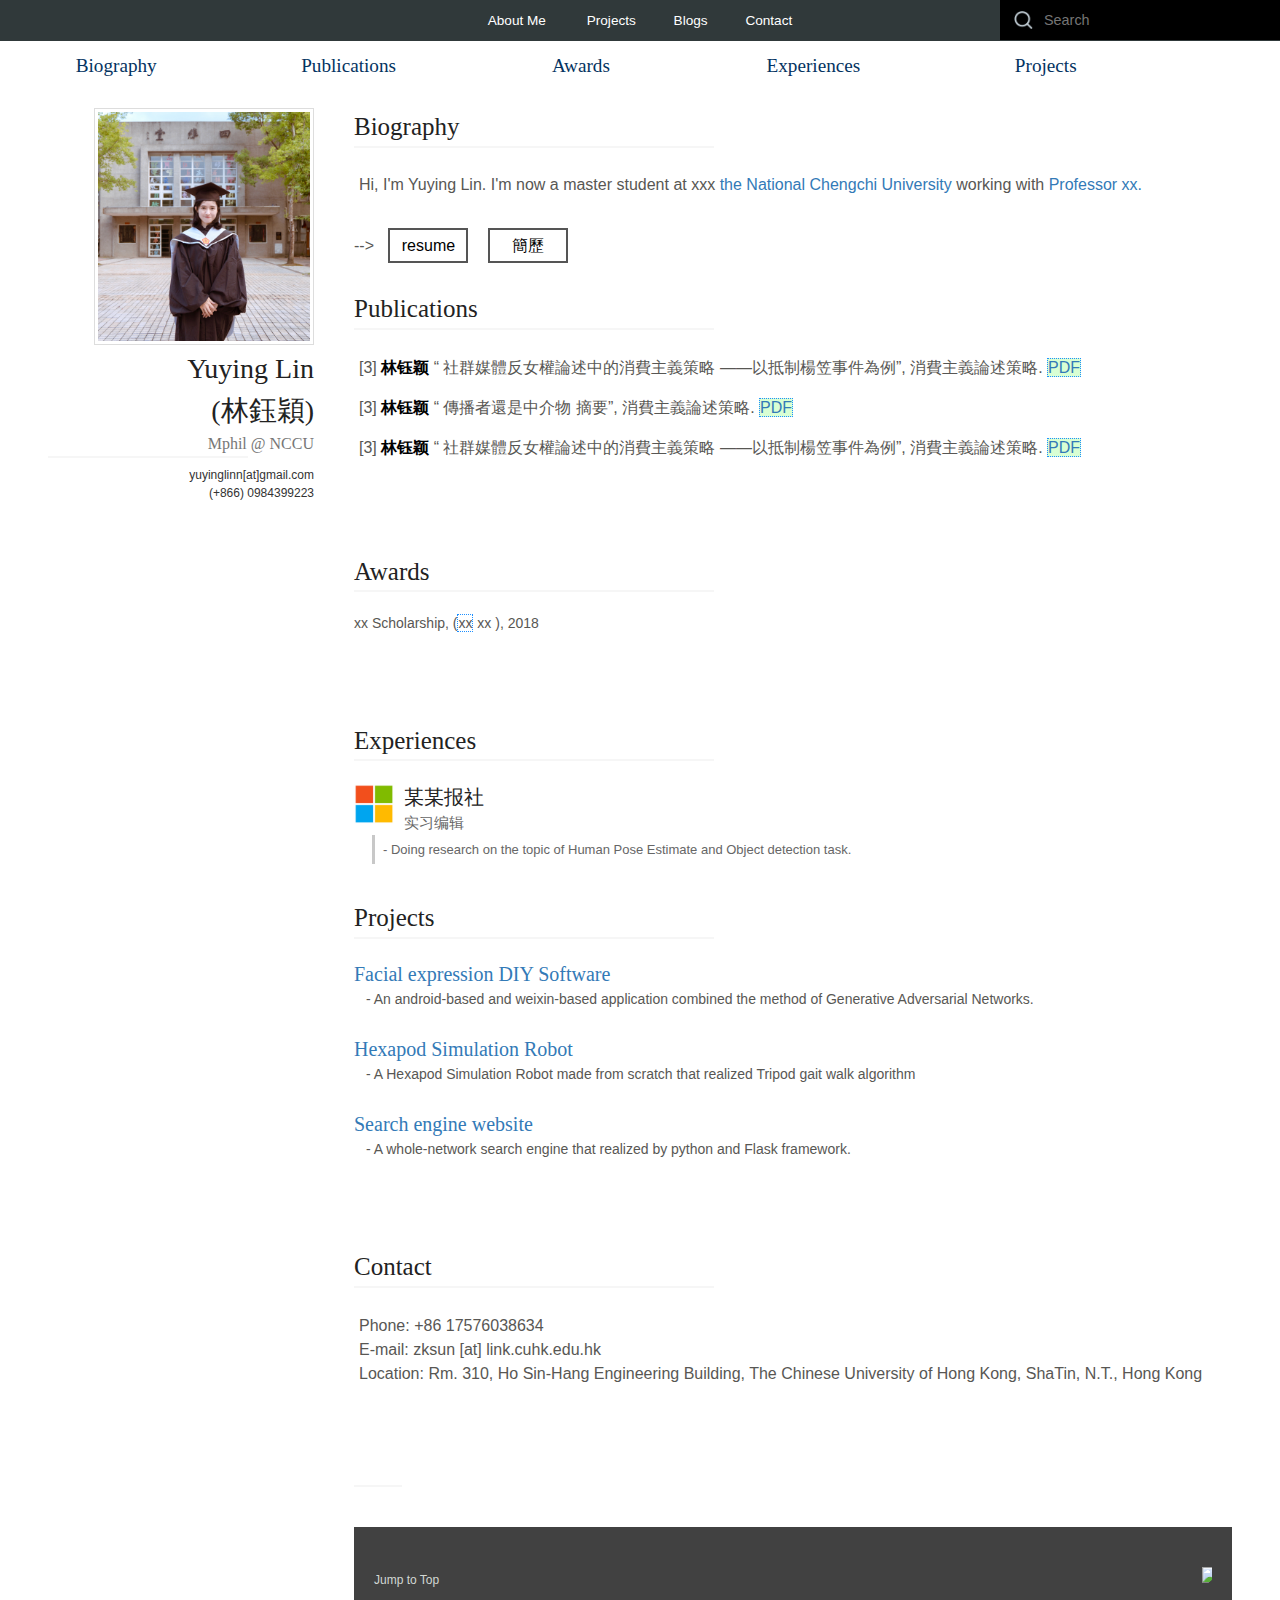
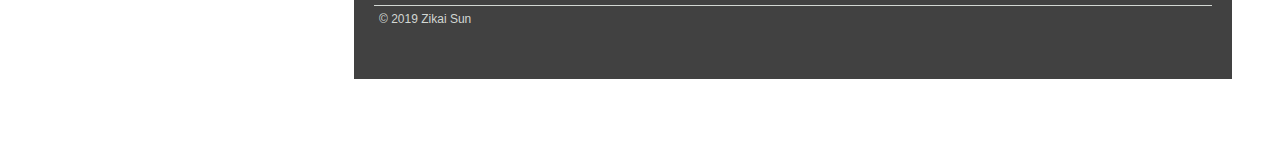
==== index.html @ d383c10a "Add files via upload" ====
<!DOCTYPE html >

<html lang="cn" xml:lang="en">
<head>
	<title>Yuying Lin's Homepage</title>
	<meta http-equiv="Content-Type" content="text/html; charset=UTF-8">
	<meta name="viewport" content="width=device-width, initial-scale=1">
	<meta http-equiv="X-UA-Compatible" content="IE=edge">
	<meta name="description" content="Personal Homepage for Yuying Lin.">
  	<link rel="stylesheet" media="all" href="./css/style.css">
	<link rel="stylesheet" href="./css/project.css" media="all">
</head>



<body data-spy="scroll" data-target="#resumeNavigationScrollSpy" data-offset="70" >
	<div id="page" class="page">
			<header role="banner" id="headerArea" class="header-base ">
					<!-- include main navigation component -->
					<a href="" class="btn--menu" id="btn_menu" data-state="off" data-id="nav" aria-label="Reveal Navigation" role="button" aria-controls="siteNavigation" aria-expanded="false">
						<span class="btn--menu__icon"></span>
						Menu
					</a>

					<nav role="navigation" class="main-nav" id="siteNavigation">
					<div class="nav-drawer">
								<div class="nav-group nav-group--consistent clearfix nav-down">
											<ul role="presentation" class="clearfix">
								<!-- 1 -->
								<li class="has-drop-nav">
									<a href="#Biography" class="">Biography</a>
									</li>
								<!-- 2 -->
								<li class="has-drop-nav">
									<a href="#Publications">Publications</a>
									</li>
									<!-- 3 -->
									<li class="has-drop-nav">
										<a href="#Awards" class="">Awards</a>
										</li>
									<!-- 4 -->
									<li class="has-drop-nav">
										<a href="#Experiences">Experiences</a>
										<ul class="list--drop-nav">
											<!-- <li class="first"><a href="#Experiences" class="first">MSRA</a></li>
											<li ><a href="#Experiences" class="">CAS</a></li>
											<li ><a href="#Experiences" class="">SCUT</a></li>
											<li class="last"><a href="#Experiences" class="last">RUTGERS</a></li> -->
										</ul>
										</li>
										<li class="has-drop-nav">
											<a href="#Projects" class="">Projects</a>
											</li>
									</ul>
								</div>
						<div class="list-clean">
							<ul class="nav-group nav-group--top-bar">
								<li class="first"><a href="#Biography" class="first">About Me</a></li>
								<li class=""><a href="">Projects</a></li>
								<li class=""><a href="">Blogs</a></li>
								<li class="last"><a href="" class="last">Contact</a></li>
							</ul>
						</div>
					</div> <!-- end .nav-drawer -->
					</nav>

			<form role="search" id="searchArea" class="search-area" method="get" action="">
			<label for="siteSearch">
				<span class="is-visually-hidden">
					Search:
				</span>
			</label>
			<input type="search" name="searchtext" id="searchSite" class="input-search" aria-label="search" placeholder="Search">
			<button type="button" class="btn--mobile-site-search">
				<span class="is-visually-hidden">
					Open Search
				</span>
			</button>
			</form>
			</header>
	<!-- end Header Area -->

	<div class="container-fluid">

	    <!-- col1 -->
            <div class="col-xs-12 col-sm-3">

							<div id="resumeNavigationScrollSpy">
									<ul class="nav nav-pills nav-stacked resume-navigation hidden-print  hidden-xs"  data-spy="affix" data-offset-top="0">
											<li><a href="#Biography">Biography</a></li>
											<li><a href="#Publications">Publications</a></li>
											<li><a href="#Awards">Awards</a></li>
											<li><a href="#Experiences">Experiences</a></li>
											<li><a href="#Projects">Projects</a></li>
									</ul>
							</div>


							<div class="my-profile padding-top cols">

								<div class="col col1 ">
									<div class="my-img"><img src="./files/IMG_6086.JPG" alt="profile photo" class="radius" > </div>
								</div>

								<div class="col col2">
									<h1 class="my-name"> Yuying Lin </h1>
									<h1 class="my-name"> (林鈺穎) </h1>
									<div class="my-title"> Mphil @ NCCU</div>
									<div class="my-email"> yuyinglinn[at]gmail.com</div>
									<div class="my-tel"> (+866) 0984399223</div>
								</div>
							</div>

							<br>
            </div>


            <!-- col2 -->
            <div class="col-xs-12 col-sm-9 resume-info padding-top-condition">
                <section class="resume-info-section" style="color:#585754;">
                    <h2 id="Biography">Biography</h2>

						<p>
							Hi, I'm Yuying Lin. I'm now a master student at xxx

							<a href="https://www.nccu.edu.tw/app/home.php">the National Chengchi University </a>
							 working with <a href="https://www.nccu.edu.tw/app/home.php">Professor xx.</a>
							<!-- Before that, I achieved Bachelor degree at <a href="https://www.scut.edu.cn/new/">South China University of Technology</a> in Information Engineering (the Honors Class). -->


						</p>

                     <form style="float:left" method="get" action="./files/YuyingLinCV-cn.pdf">-->
                     <button type="submit" class="resumeButton">resume</button>
                     </form>

                     <form style="float:left" method="get" action="./files/YuyingLinCV-cn.pdf">
                     <button type="submit" class="resumeButton">簡歷</button>
                      </form>


                </section>
                <section class="resume-info-section" style="color:#585754;">
                    <h2 id="Publications">Publications</h2>


                    <div class="resume-info-section-block highlight">



<p>
[3] <span style="font-weight: bold; color: black;">林钰颖</span> <q> 社群媒體反女權論述中的消費主義策略 ——以抵制楊笠事件為例</q>, 消費主義論述策略.
<a href="./essays/正文 消費主義論述策略.pdf">PDF</a>
<!--a href="https://ieeexplore.ieee.org/stamp/stamp.jsp?tp=&arnumber=8451653">Paper</a-->
</p>


<p>
[3] <span style="font-weight: bold; color: black;">林钰颖</span> <q> 傳播者還是中介物 摘要</q>, 消費主義論述策略.
<a href="./essays/傳播者還是中介物 摘要.pdf">PDF</a>
<!--a href="https://ieeexplore.ieee.org/stamp/stamp.jsp?tp=&arnumber=8451653">Paper</a-->
</p>


<p>
[3] <span style="font-weight: bold; color: black;">林钰颖</span> <q> 社群媒體反女權論述中的消費主義策略 ——以抵制楊笠事件為例</q>, 消費主義論述策略.
<a href="./essays/正文 消費主義論述策略.pdf">PDF</a>
<!--a href="https://ieeexplore.ieee.org/stamp/stamp.jsp?tp=&arnumber=8451653">Paper</a-->
</p>

                    </div>

                </section>
                <section class="resume-info-section" style="color:#585754;">
                    <h2 id="Awards">Awards</h2>

                   	<div class="award_list">
						<div class="item">
							xx Scholarship, (<emphasize>xx</emphasize> xx ), 2018
						</div>

					</div>


                </section>
				<section class="resume-info-section" style="color:#585754;">
		 			<h2 id="Experiences">Experiences</h2>
         			<div class="resume-info-section-block">
      					<!--h2 class="section-title">Work Experiences</h2-->
						<div class="timeline">

							<div class="item">
								<div class="jobTitle">
									<h3 class="name">某某报社</h3>
									<div class="position"> 实习编辑</div>
									<!--div class="time_location">2019.3-2019.8, Beijing, China</div-->
									<div class="icon"><img width="40" src="./files/0-1.png" alt="icon" ></div>
								</div>
								<div class="job-desc">
									<p> - Doing research on the topic of Human Pose Estimate and Object detection task. </p>
								</div><!--//job-desc-->
							</div><!--//item-->


                <section class="resume-info-section" style="color:#585754;">
                    <h2 id="Projects">Projects</h2>
                    <div class="resume-info-section-block">

						<div class="project-toggle" id="proj1-toggle">Facial expression DIY Software</div>
						<div class="project-intro">- An android-based and weixin-based application combined the method of Generative Adversarial Networks.</div>
						<div class="project-wrapper" id="proj1">
							<div class="btn--search-close"><img  width="20" src="./files/x-icon.png" alt="icon"></div>
							<div class="proj-cols">
								<div class="proj-col">
									<video class="project1-video" src="./files/project1.mp4" controls="controls"></video>
								</div>
								<div class="proj-col">
									Facial DIY software demo: <br>
									- An android-based and weixin-based application combined
									the method of Generative Adversarial Networks.
									<a href="http://zikaisun.github.io/project1">  ...details</a>
								</div>
							</div>

						</div>

						<div class="project-toggle" id="proj2-toggle">Hexapod Simulation Robot</div>
						<div class="project-intro">- A Hexapod Simulation Robot made from scratch that realized Tripod gait walk algorithm</div>
						<div class="project-wrapper" id="proj2">
							<div class="btn--search-close"><img  width="20" src="./files/x-icon.png" alt="icon" ></div>
							Underconstruction...<br>
							<a href="http://zikaisun.github.io/project1">  ...details</a>
						</div>

						<div class="project-toggle" id="proj3-toggle">Search engine website</div>
						<div class="project-intro">- A whole-network search engine that realized by python and Flask framework.</div>
						<div class="project-wrapper" id="proj3">
							<div class="btn--search-close"><img  width="20" src="./files/x-icon.png" alt="icon" ></div>
							Underconstruction...<br>
							<a href="http://zikaisun.github.io/project1">  ...details</a>
						</div>

                	</div>

                </section>
                <section class="resume-info-section" style="color:#585754;">
                    <h2 id="Contact">Contact</h2>
                    <div class="resume-info-section-block">
                      <p>
                        Phone: +86 17576038634<br>
    			E-mail: zksun [at] link.cuhk.edu.hk<br>
                        Location: Rm. 310, Ho Sin-Hang Engineering Building, The Chinese University of Hong Kong, ShaTin, N.T., Hong Kong <br>
                      </p>
                    </div>
                </section>
			</div>

            <!-- col3 -->
	</div>


	<footer role="contentinfo" id="footerArea" class="footer-base">
	<div class="wrapper wrapper--1-down content-area">


	<a href="#Biography">Jump to Top</a>

	<div class="counter">
	<a href="https://www.easycounter.com/">
	<img src="https://www.easycounter.com/counter.php?jackseun"
	border="0" width="10px" alt="HTML Hit Counters"></a>
	</div>

		<p class="footer__outro">
			© 2019 Zikai Sun
		</p>

	</div>
	</footer>


	</div>




	<!-- Javascript -->
  	<script src="./js/app.js"></script>
	<script src="./js/jquery-1.11.2.min.js"></script>
	<script src="./js/script.js"></script>
<!--
	<script>var clicky_site_ids = clicky_site_ids || []; clicky_site_ids.push(101184839);</script>
	<script async src="//static.getclicky.com/js"></script>
 -->
	<!-- Global site tag (gtag.js) - Google Analytics -->
<!-- 	<script async src="https://www.googletagmanager.com/gtag/js?id=UA-140400441-1"></script>
	<script>
	  window.dataLayer = window.dataLayer || [];
	  function gtag(){dataLayer.push(arguments);}
	  gtag('js', new Date());

	  gtag('config', 'UA-140400441-1');
	</script>
 -->


    <!-- /Javscript -->

</body>




</html>
---- css/style.css ----
@import './test.css';
@import './col.css';
@import './nav.css';
@import './resume.css';



/*           main              */


body {
  font-family: Helvetica, Arial, Verdana, sans-serif;
color: #333333;
font-size: 16px;
line-height: 1.5;
background-color: #ffffff;
-webkit-font-smoothing: antialiased;
-moz-osx-font-smoothing: grayscale;
}


body {padding: 18px 0 0 0;}
@media (min-width: 801) {
body {padding: 30px 0 0 0;}}


.page{padding-top:40px;min-height:820px}
@media screen and (max-width: 800px){.page{min-height:1px}}

.container-fluid {
  margin-right: auto;
  margin-left: auto;
  padding-left: 28px;
  padding-right: 28px;
}
.container-fluid:before, .container-fluid:after {
  content: " ";
  display: table;
}
.container-fluid:after {
  clear: both;
}

.padding-top-zero {padding-top: 0;}
.padding-top {padding-top: 50px;}
@media screen and (min-width: 800px){
  .padding-top-condition {padding-top: 50px;}
}


input,
button,
select,
textarea {
  font-family: inherit;
  font-size: inherit;
  line-height: inherit;
}


h1, h2, h3, h4, h5, h6,
.h1, .h2, .h3, .h4, .h5, .h6 {
  font-family: Georgia, "Times New Roman", Times, serif;
  font-weight: 400;
  line-height: 1.5;
  color: #222222;
}

h1, .h1 {
  font-size: 28px;
}
h2, .h2 {
  font-size: 25px;
}

a {
  color: #337ab7;
  text-decoration: none;
}

.resume-info-section a:hover,
.resume-info-section a:active,
.resume-info-section a:focus {
	color: #23527c;
	text-decoration: underline;
}

.nav a:hover,
.nav a:active,
.nav a:focus {
	color: gray;
	text-decoration: underline;
}

p{
	padding: 5px 10px 5px 5px;
	margin: 0 0 6px;
}



* {
  box-sizing: border-box;
}
*:before,
*:after {
  box-sizing: border-box;
}


ul,
ol {
  margin-top: 0;
  margin-bottom: 12px;
}
ul ul,
ul ol,
ol ul,
ol ol {
  margin-bottom: 0;
}
.list-unstyled {
  padding-left: 0;
  list-style: none;
	font-size: 13px;
}


/*             my-profile        */

@media (max-width: 800px) {
.cols {
    display: table;
    width: 100%;
    height: 100%;
}
.col {
  display: table-cell;
  text-align: center;
  vertical-align: middle;
  line-height: 1em;
}
.col1 {
  /* background: #BD4932; */
}
.col2 {
  /* background: #105B63; */
}

.my-profile .my-img img{border-radius:50%}

.my-profile .my-img{
  width:130px;
  display: inline-block;
  position:relative;

}
.my-profile .my-name{
  display:inline;
  white-space:nowrap;
}
.my-profile .my-title{
  font-family: Georgia, "Times New Roman", Times, serif;
  line-height: 1.5;
  display: block;
  padding-bottom: 8px;
  font-weight: normal;
  color: #777777;
}
.my-profile .my-title::after{
    content: "";
    display: block;
    height: 1px;
    max-width: 200px;
    border-bottom: solid 2px #f6f6f6;
  }
  .my-profile .my-email{font-size:12px}
  .my-profile .my-tel{font-size:12px}

  .col-n:before, .col-n:after {
    content: "";
    display: table;

  }


}
@media (min-width: 801px) {

  .my-profile {
    text-align: right;

  }
  .my-profile .my-img{
    width:220px;
    padding: 3px;
    padding-bottom: 0;
    line-height: 1;
    border: 1px solid #ddd;
    display: inline-block;
    max-width: 100%;
    height: auto;
    }
  .my-profile .my-name{
    margin:0 0 0 0;
     white-space:nowrap;
  }
  .my-profile .my-title{
    font-family: Georgia, "Times New Roman", Times, serif;
    line-height: 1.5;
    display: block;
    padding-bottom: 8px;
    font-weight: normal;
    color: #777777;
  }
.my-profile .my-title::after{
    content: "";
    display: block;
    height: 1px;
    max-width: 200px;
    border-bottom: solid 2px #f6f6f6;
  }

  .my-profile .my-email{font-size:12px}
  .my-profile .my-tel{font-size:12px}
}

/*            bottom              */

.button {
    border: none;
    margin: 2px 1px;
    text-align: center;
    text-decoration: none;
    display: inline-block;
    cursor: pointer;
}


.resumeButton {
  -webkit-transition-duration: 0.4s; /* Safari */
  transition-duration: 0.4s;

    margin: 20px 10px;
    background-color: white;
    color: black;
    border: 2px solid #555555;
    width: 80px;
    height: 35px;
    box-sizing: border-box;

}
.resumeButton:hover {
    background-color: #555555;
    color: white;
}


/*       experience  section          */

.timeline .item {
  position: relative;
  margin-bottom: 35px;
}

.timeline .item:last-child {
  margin-bottom: 0;
}

.timeline .jobTitle {
  position: relative;
}

.timeline .jobTitle .icon {
position: absolute;
left: 0;
top: 2px;
}

.timeline .jobTitle .name {
  margin-top: 0;
	margin-left: 50px;
  margin-bottom: 0;
  font-size: 20px;
  font-weight: 300;
	/*color: #00BCD4;*/
}

.timeline .jobTitle .position {
  margin-top: 0;
	margin-left: 50px;
  margin-bottom: 0;
  font-size: 15px;
  color: #666;
}

.timeline .job-desc {
  color: #666;
  font-size: 13px;
}
.timeline .job-desc{
border-left: 3px solid #C8C8C8;
position: relative;
padding: 0 3px;
margin-left: 18px;
}

/*           award section          */
.award_list {
  margin-bottom: 15px;
  font-size: 14px;
  margin-top:15px;
}

.award_list .item  {
	margin-bottom: 7px;
}

.award_list .item emphasize {
  border:1px dotted DodgerBlue;

}

.highlight a{
  background-color: #d9ffd4;
  border:1px dotted DodgerBlue
}
---- css/project.css ----
button{padding:0;-webkit-appearance:none;-moz-appearance:none;appearance:none;border:0;border-radius:0;background:transparent;line-height:1}
[data-whatinput='mouse'] button{outline:0}

[class^='icon-'],[class*=' icon-'],.button-cta span:after,.button-link>a:after,
.external-link:after,a[target='_blank']:after,.mode--teaser_card_article:before,
.sidebar .menu--sidebar .menu li.menu-item--expanded>a:before,
footer .menu-block .menu li a::after,.nav-toggle::before,
.block-views-block-hmm-issue-listings-block-7 .issue-title-link a:before,
.menu--main-menu>.menu>li .megamenu-wrapper .menu li a::after,
.header .magazine-menu-toggle:before,.featured-article-wrapper .hmm-content-wrapper .more-link a:before,
.home-articles-link .link-wrapper a:after,
.issue-title-wrapper .topics-menu-wrapper .block-title:after,
.issue-title-wrapper .topics-menu-wrapper .topics-dropdown .topic-item a::after,
.magazine-search-wrapper .gsc-search-box .gsc-search-button button.gsc-search-button:before
{font-family:'icomoon';
font-style:normal;font-variant:normal;
font-weight:normal;line-height:1;
text-transform:none;speak:none;
-webkit-font-smoothing:antialiased;
-moz-osx-font-smoothing:grayscale}



.project-toggle{
  font-family: Georgia, "Times New Roman", Times, serif;
  display:inline-block;
  font-size: 20px;
  font-weight: 300;
  color:#337ab7;
  cursor:pointer;
  transition:color 0.3s;
  }
.project-toggle:hover{color:#043361;
text-decoration: underline;
}
.project-intro{
  font-size: 14px;
  margin-bottom: 24px;
  margin-left: 12px;
}
.project-wrapper.open {
  position: fixed;
}

.btn--search-close{position:absolute;top:30px;right:30px;font-size:1.875rem;cursor:pointer;opacity:0;
  transition:all .5s}
.btn--search-close:hover{opacity:0.7}

.project-wrapper{
  display:-ms-flexbox;
  display:flex;
  visibility:hidden;
  -ms-flex-direction:column;
  flex-direction:column;
  -ms-flex-pack:center;
  justify-content:center;
  -ms-flex-align:center;
  align-items:center;
  text-align:center;
  background:#fff;
  position:absolute;
  z-index:1000;
  top:0;
  left:0;
  width:100%;
  height:100vh;
  pointer-events:none;
  opacity:0;
  transition:opacity 0.5s
}

/*boundary*/
.project-wrapper:before,.project-wrapper:after{content:'';
position:absolute;
width:calc(100% );
height:calc(100% );
pointer-events:none;
border:24px solid #e0e0e0;
transition:transform 0.5s}
.project-wrapper:before{top:0;
left:0;
border-right-width:0;
border-bottom-width:0;
transform:translate3d(-15px,-15px,0)}
.project-wrapper:after{right:0;
bottom:0;
border-top-width:0;
border-left-width:0;
transform:translate3d(15px,15px,0)}


.project-wrapper.open{
  visibility:visible;
  pointer-events:auto;
  opacity:1
}
.project-wrapper.open:before,.project-wrapper.open:after{transform:translate3d(0,0,0)}
.project-wrapper.open .btn--search-close{top:40px; right:50px; opacity:1}


.proj-cols {
    display: table;
    width: 80%;
    height: 80%;
    text-align: center;
}
@media screen and (min-width:801px) {
  .proj-col {
    display: table-cell;
    text-align: center;
    vertical-align: middle;
    line-height: 1em;
    margin: auto;
    width: 50%;
  }

}
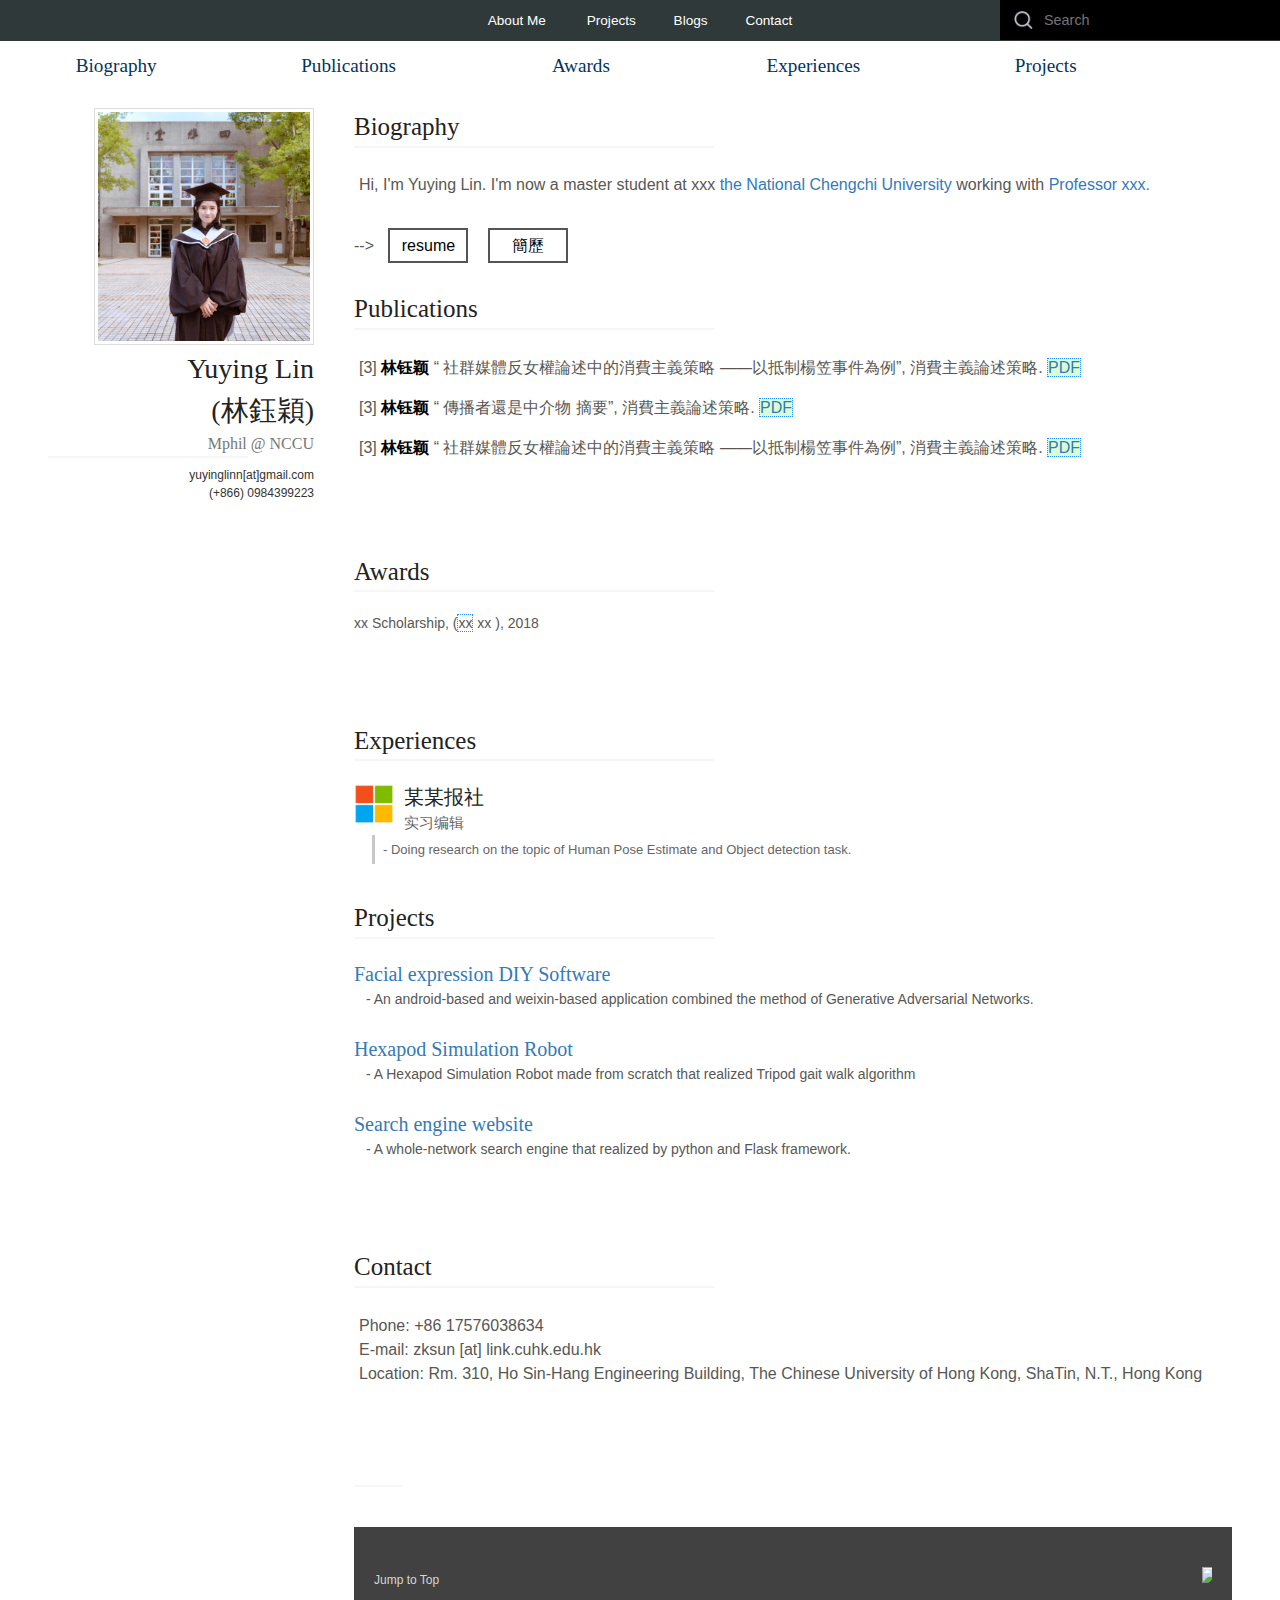
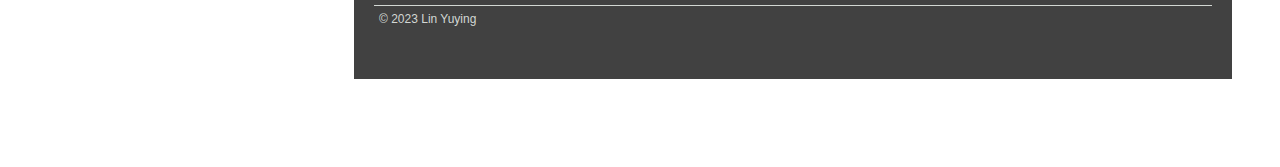
==== commit 8c5d8b51: "Update index.html" ====
--- a/index.html
+++ b/index.html
@@ -124,7 +124,7 @@
 							Hi, I'm Yuying Lin. I'm now a master student at xxx
 
 							<a href="https://www.nccu.edu.tw/app/home.php">the National Chengchi University </a>
-							 working with <a href="https://www.nccu.edu.tw/app/home.php">Professor xx.</a>
+							 working with <a href="https://www.nccu.edu.tw/app/home.php">Professor xxx.</a>
 							<!-- Before that, I achieved Bachelor degree at <a href="https://www.scut.edu.cn/new/">South China University of Technology</a> in Information Engineering (the Honors Class). -->
 
 
@@ -272,7 +272,7 @@
 	</div>
 
 		<p class="footer__outro">
-			© 2019 Zikai Sun
+			© 2023 Lin Yuying
 		</p>
 
 	</div>
@@ -284,31 +284,18 @@
 
 
 
-	<!-- Javascript -->
-  	<script src="./js/app.js"></script>
-	<script src="./js/jquery-1.11.2.min.js"></script>
-	<script src="./js/script.js"></script>
-<!--
-	<script>var clicky_site_ids = clicky_site_ids || []; clicky_site_ids.push(101184839);</script>
-	<script async src="//static.getclicky.com/js"></script>
- -->
-	<!-- Global site tag (gtag.js) - Google Analytics -->
-<!-- 	<script async src="https://www.googletagmanager.com/gtag/js?id=UA-140400441-1"></script>
-	<script>
-	  window.dataLayer = window.dataLayer || [];
-	  function gtag(){dataLayer.push(arguments);}
-	  gtag('js', new Date());
-
-	  gtag('config', 'UA-140400441-1');
-	</script>
- -->
-
-
-    <!-- /Javscript -->
-
-</body>
-
-
-
-
-</html>
+		<!-- Javascript -->
+	  	<script src="./js/app.js"></script>
+		<script src="./js/jquery-1.11.2.min.js"></script>
+		<script src="./js/script.js"></script>
+
+
+
+	    <!-- /Javscript -->
+
+	</body>
+
+
+
+
+	</html>
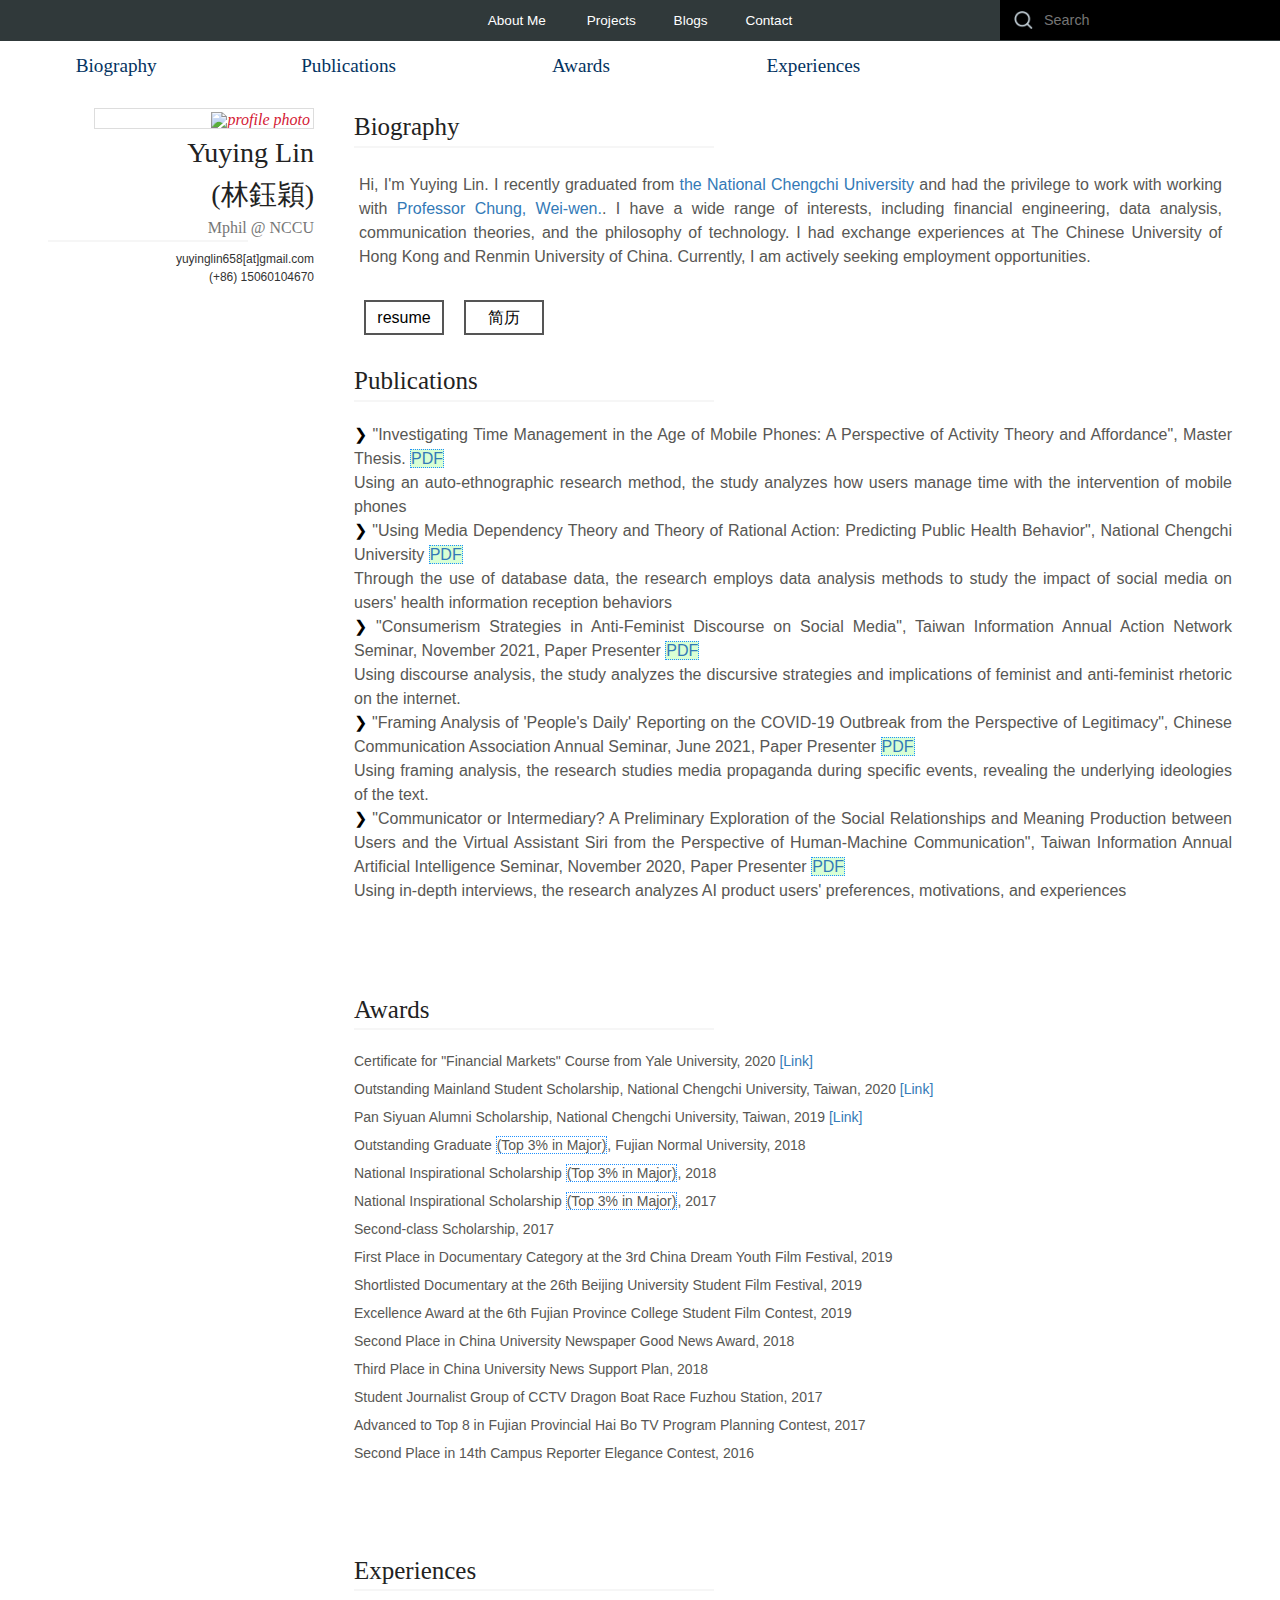
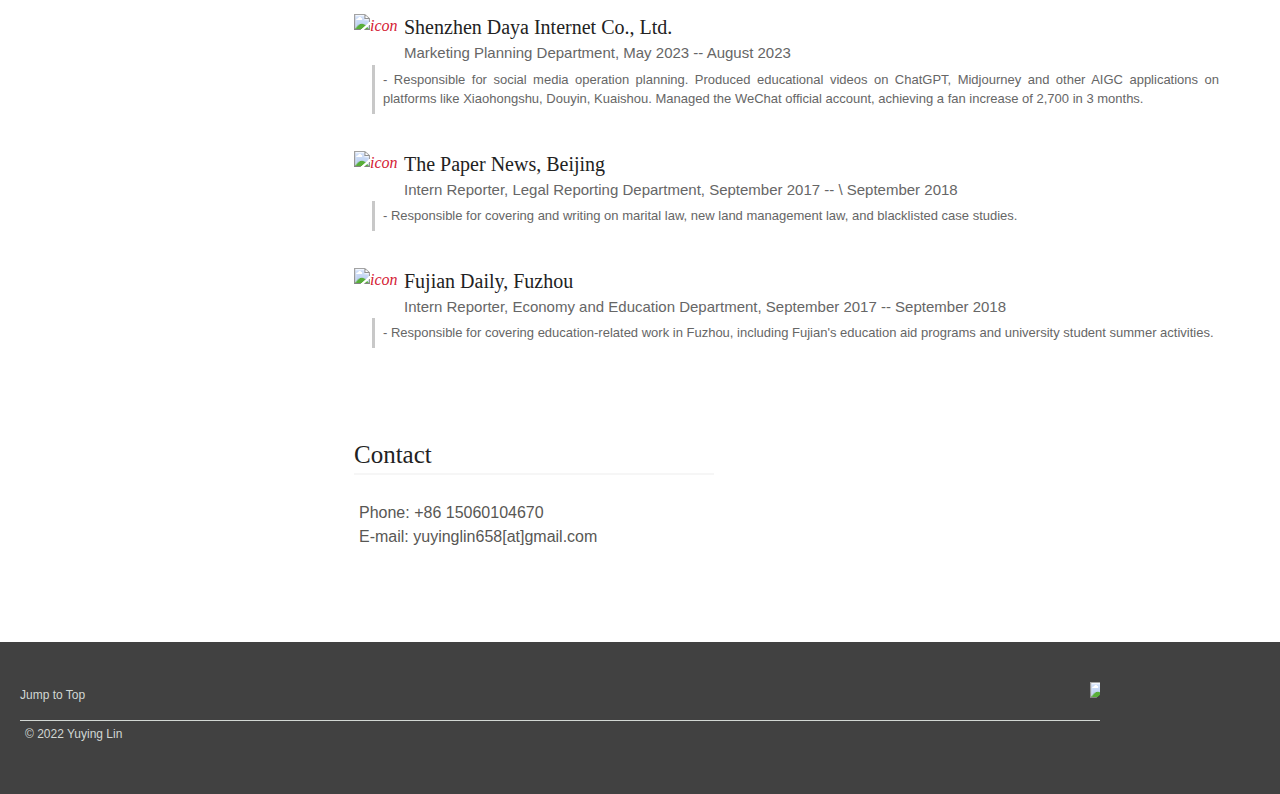
==== commit 364fcab3: "Update index.html" ====
--- a/index.html
+++ b/index.html
@@ -6,7 +6,7 @@
 	<meta http-equiv="Content-Type" content="text/html; charset=UTF-8">
 	<meta name="viewport" content="width=device-width, initial-scale=1">
 	<meta http-equiv="X-UA-Compatible" content="IE=edge">
-	<meta name="description" content="Personal Homepage for Yuying Lin.">
+	<meta name="description" content="Personal Homepage for Zikai Sun.">
   	<link rel="stylesheet" media="all" href="./css/style.css">
 	<link rel="stylesheet" href="./css/project.css" media="all">
 </head>
@@ -33,25 +33,24 @@
 								<!-- 2 -->
 								<li class="has-drop-nav">
 									<a href="#Publications">Publications</a>
+								</li>
+								<!-- 3 -->
+								<li class="has-drop-nav">
+									<a href="#Awards" class="">Awards</a>
+								</li>
+								<!-- 4 -->
+								<li class="has-drop-nav">
+									<a href="#Experiences">Experiences</a>
+									<ul class="list--drop-nav">
+										<li class="first"><a href="#Experiences" class="first">Ducduk</a></li>
+										<li ><a href="#Experiences" class="">Paper News</a></li>
+										<li ><a href="#Experiences" class="">Fuzhou Daily</a></li>
+									</ul>
 									</li>
-									<!-- 3 -->
-									<li class="has-drop-nav">
-										<a href="#Awards" class="">Awards</a>
-										</li>
-									<!-- 4 -->
-									<li class="has-drop-nav">
-										<a href="#Experiences">Experiences</a>
-										<ul class="list--drop-nav">
-											<!-- <li class="first"><a href="#Experiences" class="first">MSRA</a></li>
-											<li ><a href="#Experiences" class="">CAS</a></li>
-											<li ><a href="#Experiences" class="">SCUT</a></li>
-											<li class="last"><a href="#Experiences" class="last">RUTGERS</a></li> -->
-										</ul>
-										</li>
-										<li class="has-drop-nav">
-											<a href="#Projects" class="">Projects</a>
-											</li>
-									</ul>
+<!-- 								<li class="has-drop-nav">
+									<a href="#Projects" class="">Projects</a>
+								</li>
+ -->								</ul>
 								</div>
 						<div class="list-clean">
 							<ul class="nav-group nav-group--top-bar">
@@ -91,7 +90,7 @@
 											<li><a href="#Publications">Publications</a></li>
 											<li><a href="#Awards">Awards</a></li>
 											<li><a href="#Experiences">Experiences</a></li>
-											<li><a href="#Projects">Projects</a></li>
+											<!-- <li><a href="#Projects">Projects</a></li> -->
 									</ul>
 							</div>
 
@@ -99,15 +98,15 @@
 							<div class="my-profile padding-top cols">
 
 								<div class="col col1 ">
-									<div class="my-img"><img src="./files/IMG_6086.JPG" alt="profile photo" class="radius" > </div>
+									<div class="my-img"><img src="https://yuyinglin.com/files/photo.jpg" alt="profile photo" class="radius" > </div>
 								</div>
 
 								<div class="col col2">
 									<h1 class="my-name"> Yuying Lin </h1>
 									<h1 class="my-name"> (林鈺穎) </h1>
 									<div class="my-title"> Mphil @ NCCU</div>
-									<div class="my-email"> yuyinglinn[at]gmail.com</div>
-									<div class="my-tel"> (+866) 0984399223</div>
+									<div class="my-email"> yuyinglin658[at]gmail.com</div>
+									<div class="my-tel"> (+86) 15060104670</div>
 								</div>
 							</div>
 
@@ -117,25 +116,20 @@
 
             <!-- col2 -->
             <div class="col-xs-12 col-sm-9 resume-info padding-top-condition">
-                <section class="resume-info-section" style="color:#585754;">
+                <section class="resume-info-section bio" style="color:#585754;">
                     <h2 id="Biography">Biography</h2>
 
 						<p>
-							Hi, I'm Yuying Lin. I'm now a master student at xxx
-
-							<a href="https://www.nccu.edu.tw/app/home.php">the National Chengchi University </a>
-							 working with <a href="https://www.nccu.edu.tw/app/home.php">Professor xxx.</a>
-							<!-- Before that, I achieved Bachelor degree at <a href="https://www.scut.edu.cn/new/">South China University of Technology</a> in Information Engineering (the Honors Class). -->
-
-
+							Hi, I'm Yuying Lin. I recently graduated from <a href="https://www.nccu.edu.tw/app/home.php">the National Chengchi University </a> and had the privilege to work with </a>
+							 working with <a href="https://gradcomm.nccu.edu.tw/PageStaffing/Detail?fid=11255&id=3421">Professor Chung, Wei-wen.</a>. I have a wide range of interests, including financial engineering, data analysis, communication theories, and the philosophy of technology. I had exchange experiences at The Chinese University of Hong Kong and Renmin University of China. Currently, I am actively seeking employment opportunities.
 						</p>
 
-                     <form style="float:left" method="get" action="./files/YuyingLinCV-cn.pdf">-->
+                     <form style="float:left" method="get" action="https://yuyinglin.com/doc/yuyinglin_cv_en.pdf">
                      <button type="submit" class="resumeButton">resume</button>
                      </form>
 
-                     <form style="float:left" method="get" action="./files/YuyingLinCV-cn.pdf">
-                     <button type="submit" class="resumeButton">簡歷</button>
+                     <form style="float:left" method="get" action="https://yuyinglin.com/doc/yuyinglin_cv_cn.pdf">
+                     <button type="submit" class="resumeButton">简历</button>
                       </form>
 
 
@@ -148,25 +142,84 @@
 
 
 
-<p>
-[3] <span style="font-weight: bold; color: black;">林钰颖</span> <q> 社群媒體反女權論述中的消費主義策略 ——以抵制楊笠事件為例</q>, 消費主義論述策略.
-<a href="./essays/正文 消費主義論述策略.pdf">PDF</a>
-<!--a href="https://ieeexplore.ieee.org/stamp/stamp.jsp?tp=&arnumber=8451653">Paper</a-->
-</p>
-
-
-<p>
-[3] <span style="font-weight: bold; color: black;">林钰颖</span> <q> 傳播者還是中介物 摘要</q>, 消費主義論述策略.
-<a href="./essays/傳播者還是中介物 摘要.pdf">PDF</a>
-<!--a href="https://ieeexplore.ieee.org/stamp/stamp.jsp?tp=&arnumber=8451653">Paper</a-->
-</p>
-
-
-<p>
-[3] <span style="font-weight: bold; color: black;">林钰颖</span> <q> 社群媒體反女權論述中的消費主義策略 ——以抵制楊笠事件為例</q>, 消費主義論述策略.
-<a href="./essays/正文 消費主義論述策略.pdf">PDF</a>
-<!--a href="https://ieeexplore.ieee.org/stamp/stamp.jsp?tp=&arnumber=8451653">Paper</a-->
-</p>
+<div class="paper-info">
+	<button type="button" class="toggle_icon"> <span> &#10095;</span> </button>
+	<span>
+		"Investigating Time Management in the Age of Mobile Phones: A Perspective of Activity Theory and Affordance",
+		Master Thesis.
+		<a href="https://yuyinglin.com/doc/Investigating_Time_Management_in_the_Age_of_Mobile_Phones.pdf">PDF</a>
+	</span>
+	<div class="content">
+		Using an auto-ethnographic research method, the study analyzes how users manage time with the intervention of mobile phones
+	</div>
+</div>
+
+
+
+<div class="paper-info">
+	<button type="button" class="toggle_icon"> <span> &#10095;</span> </button>
+	<span>
+		"Using Media Dependency Theory and Theory of Rational Action: Predicting Public Health Behavior", National Chengchi University
+		<a href="https://yuyinglin.com/doc/Data_Analysis-Predicting_Public_Health_Behavior.pdf">PDF</a>
+	</span>
+	<div class="content">
+		Through the use of database data, the research employs data analysis methods to study the impact of social media on users' health information reception behaviors
+	</div>
+</div>
+
+
+
+
+<div class="paper-info">
+	<button type="button" class="toggle_icon"> <span> &#10095;</span> </button>
+	<span>
+		"Consumerism Strategies in Anti-Feminist Discourse on Social Media", Taiwan Information Annual Action Network Seminar, November 2021, Paper Presenter
+		<a href="https://yuyinglin.com/doc/Consumerism_strategies_in_anti-feminist_discourse_on_social_media.pdf">PDF</a>
+		<!-- <a href="https://yuyinglin.com/doc/2021_Information_Conference_Publication_Certificate.jpg">certificate</a> -->
+	</span>
+	<div class="content">
+		Using discourse analysis, the study analyzes the discursive strategies and implications of feminist and anti-feminist rhetoric on the internet.
+	</div>
+</div>
+
+
+
+
+
+<div class="paper-info">
+	<button type="button" class="toggle_icon"> <span> &#10095;</span> </button>
+	<span>
+		"Framing Analysis of 'People's Daily' Reporting on the COVID-19 Outbreak from the Perspective of Legitimacy", Chinese Communication Association Annual Seminar, June 2021, Paper Presenter
+		<a href="https://yuyinglin.com/doc/Framing_Analysis_of_'People's_Daily'_Reporting_on_the_COVID-19_Outbreak_from_the_Perspective_of_Legitimacy_Abstract.pdf">PDF</a>
+		<!-- <a href="https://yuyinglin.com/doc/2021_Chinese_Communication_Association_Publication_Certificate.jpg">certificate</a> -->
+	</span>
+	<div class="content">
+		Using framing analysis, the research studies media propaganda during specific events, revealing the underlying ideologies of the text.
+	</div>
+</div>
+
+
+
+
+<div class="paper-info">
+	<button type="button" class="toggle_icon"> <span> &#10095;</span> </button>
+	<span>
+		"Communicator or Intermediary? A Preliminary Exploration of the Social Relationships and Meaning Production between Users and the Virtual Assistant Siri from the Perspective of Human-Machine Communication", Taiwan Information Annual Artificial Intelligence Seminar, November 2020, Paper Presenter
+		<a href="https://yuyinglin.com/doc/Preliminary_Exploration_of_User_and_Virtual_Assistant_Siri's_Social_Relationship_and_Meaning_Production_from_the_Perspective_of_Human-Machine_Communication.pdf">PDF</a>
+		<!-- <a href="https://yuyinglin.com/doc/2020_Information_Conference_Publication_Certificate.jpg">certificate</a> -->
+	</span>
+	<div class="content">
+		Using in-depth interviews, the research analyzes AI product users' preferences, motivations, and experiences
+	</div>
+</div>
+
+
+
+
+
+
+
+
 
                     </div>
 
@@ -174,12 +227,53 @@
                 <section class="resume-info-section" style="color:#585754;">
                     <h2 id="Awards">Awards</h2>
 
-                   	<div class="award_list">
-						<div class="item">
-							xx Scholarship, (<emphasize>xx</emphasize> xx ), 2018
-						</div>
-
-					</div>
+<div class="award_list">
+    <div class="item">
+        Certificate for "Financial Markets" Course from Yale University, 2020 <a href="https://yuyinglin.com/doc/financial_market_certification_English.pdf">[Link]</a>
+    </div>
+    <div class="item">
+        Outstanding Mainland Student Scholarship, National Chengchi University, Taiwan, 2020 <a href="https://yuyinglin.com/doc/Outstanding_Mainland_Student_Scholarship.pdf">[Link]</a>
+    </div>
+    <div class="item">
+        Pan Siyuan Alumni Scholarship, National Chengchi University, Taiwan, 2019 <a href="https://yuyinglin.com/doc/Pan_Siyuan_Alumni_Scholarship.jpg">[Link]</a>
+    </div>
+    <div class="item">
+        Outstanding Graduate <emphasize>(Top 3% in Major)</emphasize>, Fujian Normal University, 2018
+    </div>
+    <div class="item">
+        National Inspirational Scholarship <emphasize>(Top 3% in Major)</emphasize>, 2018
+    </div>
+    <div class="item">
+        National Inspirational Scholarship <emphasize>(Top 3% in Major)</emphasize>, 2017
+    </div>
+    <div class="item">
+        Second-class Scholarship, 2017
+    </div>
+    <div class="item">
+        First Place in Documentary Category at the 3rd China Dream Youth Film Festival, 2019
+    </div>
+    <div class="item">
+        Shortlisted Documentary at the 26th Beijing University Student Film Festival, 2019
+    </div>
+    <div class="item">
+        Excellence Award at the 6th Fujian Province College Student Film Contest, 2019
+    </div>
+    <div class="item">
+        Second Place in China University Newspaper Good News Award, 2018
+    </div>
+    <div class="item">
+        Third Place in China University News Support Plan, 2018
+    </div>
+    <div class="item">
+        Student Journalist Group of CCTV Dragon Boat Race Fuzhou Station, 2017
+    </div>
+    <div class="item">
+        Advanced to Top 8 in Fujian Provincial Hai Bo TV Program Planning Contest, 2017
+    </div>
+    <div class="item">
+        Second Place in 14th Campus Reporter Elegance Contest, 2016
+    </div>
+</div>
 
 
                 </section>
@@ -191,16 +285,48 @@
 
 							<div class="item">
 								<div class="jobTitle">
-									<h3 class="name">某某报社</h3>
-									<div class="position"> 实习编辑</div>
-									<!--div class="time_location">2019.3-2019.8, Beijing, China</div-->
-									<div class="icon"><img width="40" src="./files/0-1.png" alt="icon" ></div>
+									<h3 class="name">Shenzhen Daya Internet Co., Ltd.</h3>
+									<div class="position">Marketing Planning Department, May 2023 -- August 2023</div>
+									<div class="icon"><img width="40" src="https://yuyinglin.com/files/e1.png" alt="icon" ></div>
 								</div>
 								<div class="job-desc">
-									<p> - Doing research on the topic of Human Pose Estimate and Object detection task. </p>
+									<p> - Responsible for social media operation planning. Produced educational videos on ChatGPT, Midjourney and other AIGC applications on platforms like Xiaohongshu, Douyin, Kuaishou. Managed the WeChat official account, achieving a fan increase of 2,700 in 3 months.</p>
 								</div><!--//job-desc-->
 							</div><!--//item-->
 
+
+
+							<div class="item">
+								<div class="jobTitle">
+									<h3 class="name">The Paper News, Beijing</h3>
+									<div class="position">Intern Reporter, Legal Reporting Department, September 2017 -- \ September 2018</div>
+									<div class="icon"><img width="40" src="https://yuyinglin.com/files/e2.jpg" alt="icon" ></div>
+								</div>
+								<div class="job-desc">
+									  <p>
+										- Responsible for covering and writing on marital law, new land management law, and blacklisted case studies. <br>
+									  </p>
+								</div><!--//job-desc-->
+							</div><!--//item-->
+
+							<div class="item">
+								<div class="jobTitle">
+									<h3 class="name">Fujian Daily, Fuzhou</h3>
+									<div class="position">Intern Reporter, Economy and Education Department, September 2017 -- September 2018 </div>
+									<div class="icon"><img width="40" src="https://yuyinglin.com/files/e3.png" alt="icon" ></div>
+								</div>
+								<div class="job-desc">
+									  <p>
+										- Responsible for covering education-related work in Fuzhou, including Fujian's education aid programs and university student summer activities.<br>
+									  </p>
+
+								</div><!--//job-desc-->
+							</div><!--//item-->
+
+						</div><!--//timeline-->
+					 </div>
+				</section>
+<!-- 
 
                 <section class="resume-info-section" style="color:#585754;">
                     <h2 id="Projects">Projects</h2>
@@ -241,15 +367,16 @@
 						</div>
 
                 	</div>
+ -->
+
 
                 </section>
                 <section class="resume-info-section" style="color:#585754;">
                     <h2 id="Contact">Contact</h2>
                     <div class="resume-info-section-block">
                       <p>
-                        Phone: +86 17576038634<br>
-    			E-mail: zksun [at] link.cuhk.edu.hk<br>
-                        Location: Rm. 310, Ho Sin-Hang Engineering Building, The Chinese University of Hong Kong, ShaTin, N.T., Hong Kong <br>
+                        Phone: +86 15060104670<br>
+    					E-mail: yuyinglin658[at]gmail.com<br>
                       </p>
                     </div>
                 </section>
@@ -272,7 +399,7 @@
 	</div>
 
 		<p class="footer__outro">
-			© 2023 Lin Yuying
+			© 2022 Yuying Lin
 		</p>
 
 	</div>
@@ -284,18 +411,45 @@
 
 
 
-		<!-- Javascript -->
-	  	<script src="./js/app.js"></script>
-		<script src="./js/jquery-1.11.2.min.js"></script>
-		<script src="./js/script.js"></script>
-
-
-
-	    <!-- /Javscript -->
-
-	</body>
-
-
-
-
-	</html>
+	<!-- Javascript -->
+  	<script src="./js/app.js"></script>
+	<script src="./js/jquery-1.11.2.min.js"></script>
+	<script src="./js/script.js"></script>
+
+	<!-- clicky -->
+	 <script async src="//static.getclicky.com/101389769.js"></script>
+	<noscript><p><img alt="Clicky" width="1" height="1" src="//in.getclicky.com/101389769ns.gif" /></p></noscript>
+
+	<script>var clicky_site_ids = clicky_site_ids || []; clicky_site_ids.push(101184839);</script>
+	<script async src="//static.getclicky.com/js"></script>
+
+	<!-- Global site tag (gtag.js) - Google Analytics -->
+	<script async src="https://www.googletagmanager.com/gtag/js?id=UA-140400441-1"></script>
+	<script>
+	  window.dataLayer = window.dataLayer || [];
+	  function gtag(){dataLayer.push(arguments);}
+	  gtag('js', new Date());
+
+	  gtag('config', 'UA-140400441-1');
+	</script>
+
+	<!-- Hotjar Tracking Code for https://zikaisun.github.io -->
+	<script>
+	    (function(h,o,t,j,a,r){
+		h.hj=h.hj||function(){(h.hj.q=h.hj.q||[]).push(arguments)};
+		h._hjSettings={hjid:3298053,hjsv:6};
+		a=o.getElementsByTagName('head')[0];
+		r=o.createElement('script');r.async=1;
+		r.src=t+h._hjSettings.hjid+j+h._hjSettings.hjsv;
+		a.appendChild(r);
+	    })(window,document,'https://static.hotjar.com/c/hotjar-','.js?sv=');
+	</script>
+
+    <!-- /Javscript -->
+
+</body>
+
+
+
+
+</html>
